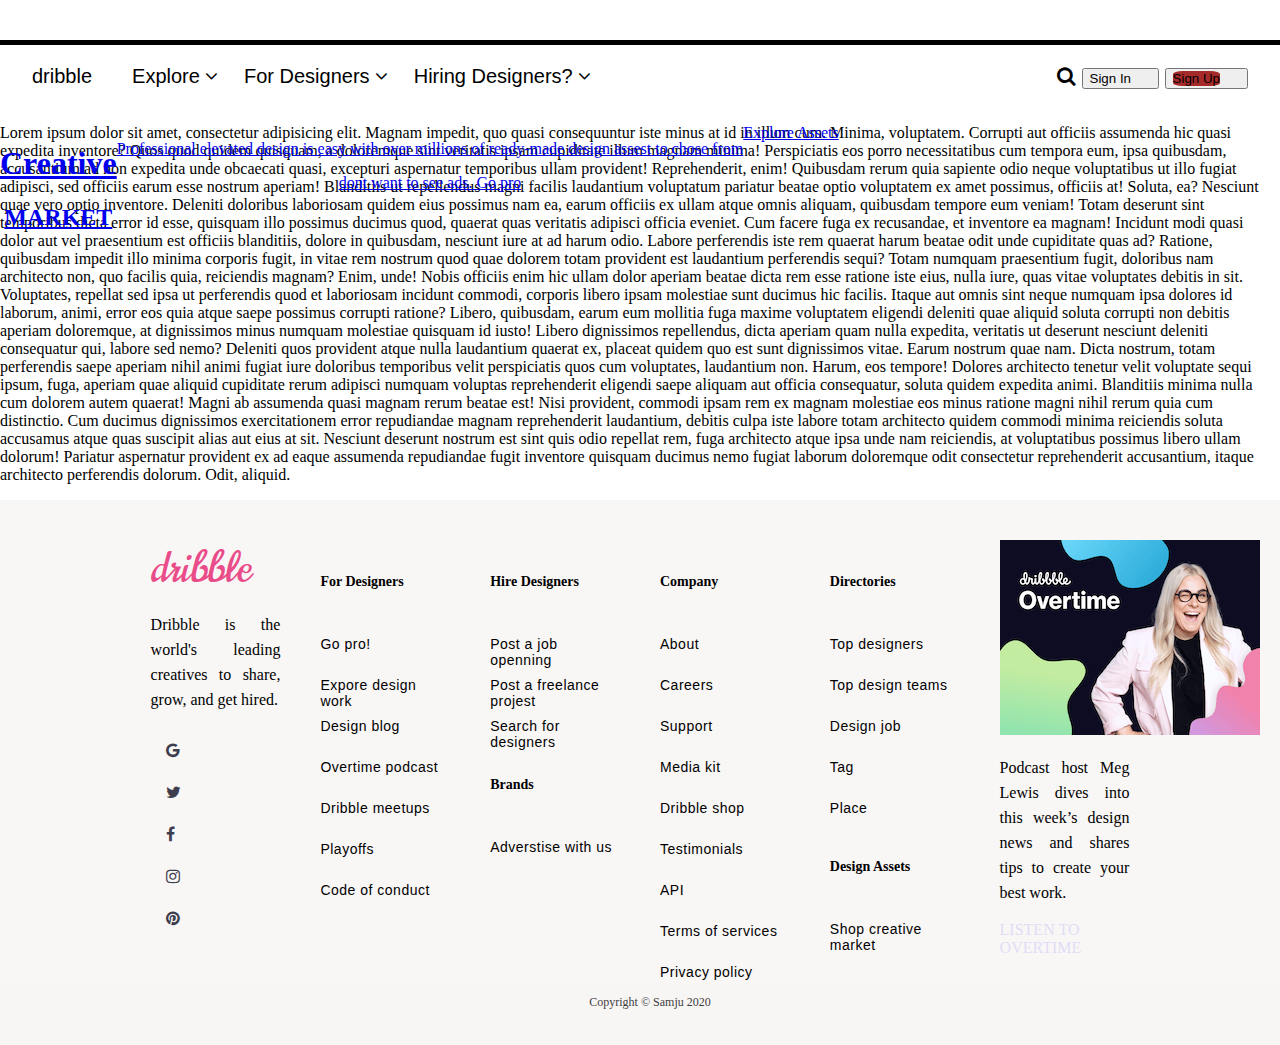
==== buid/index.html @ 55d2f637 "another site" ====
<!DOCTYPE html>
  <html lang="en">
  <head>
      <meta charset="UTF-8">
      <meta name="viewport" content="width=device-width, initial-scale=1.0">
      <meta http-equiv="X-UA-compatible"content="ie=edge">
      <title>dribble</title>
      <link href="https://fonts.googleapis.com/css2?family=Norican&display=swap" rel="stylesheet">
      <link rel="stylesheet" href="https://stackpath.bootstrapcdn.com/font-awesome/4.7.0/css/font-awesome.min.css">
      <link rel="stylesheet" href="index.css">
  
    </head>
  <body>
      <header id="main-header">
        <div class="container">
        <nav class="navbar">
        <a href="index.html" id="logo"> dribble</a> 

            <ul>
            <li><a href="explore.html">Explore <i class=" fa fa-angle-down" aria-hidden="true"></i></a>
              <div class="subnav-content">
                <ul>
                    <li><a href="#"> Shot</a></li>
                    <li><a href="#"> Top Designers</a></li>
                    <li><a href="#"> Blog</a></li>
                    <li><a href="#"> Playoffs</a></li>
                </ul>
    
            </div>
            </li>
            <li><a href="for.html" > For Designers <i class=" fa fa-angle-down" aria-hidden="true"></i> </a>
              <div class="subnav-content">
                <ul>
                    <li><a href="#"> Job Board</a></li>
                    <li><a href="#"> Freelance Project <span>pro</span></a></li>
                    <li><a href="#"> Go Pro</a></li>
                </ul>
    
            </div>
           </li>
            <li><a href="hiring.html"> Hiring Designers? <i class=" fa fa-angle-down" aria-hidden="true"></i></a>
              <div class="subnav-content">
                <ul>
                    <li><a href="#"> List my job opening</a></li>
                    <li><a href="#"> Designers Search</a></li>
                    <li><a href="#"> Job post + search</a></li>
                </ul>
    
            </div>
          </li>
          </ul>
          </nav>
        
      <div class="button">
        <i class="fa fa-search" aria-hidden="true"></i>
       <button> <a  class="one" href="sign in.html">  Sign In</a></button>
       <button><a class="two"  href="sign up.html"> Sign Up</a></button>
      </div>
    </div>
      </header>
      <section>

<span class="sub-header" >
  <a href="#" class=heador> 
    <h1>Creative</h1>
  <h2>MARKET</h2>
</a>
  <a href="#"><P> Professional elevated design is easy with over millions of ready-made design assest to chose from</P>
  <p>dont want to see ads. Go pro</p></a>
    <a href="#">Explore Assets </a>
  </span>


<p>Lorem ipsum dolor sit amet, consectetur adipisicing elit. Magnam impedit, quo quasi consequuntur iste minus at id in illum cum. Minima, voluptatem. Corrupti aut officiis assumenda hic quasi expedita inventore? Quos quod quidem quisquam, a doloremque sint veritatis ipsam cupiditate illum magnam minima! Perspiciatis eos porro necessitatibus cum tempora eum, ipsa quibusdam, accusantium ad non expedita unde obcaecati quasi, excepturi aspernatur temporibus ullam provident! Reprehenderit, enim! Quibusdam rerum quia sapiente odio neque voluptatibus ut illo fugiat adipisci, sed officiis earum esse nostrum aperiam! Blanditiis ut repellendus magni facilis laudantium voluptatum pariatur beatae optio voluptatem ex amet possimus, officiis at! Soluta, ea? Nesciunt quae vero optio inventore. Deleniti doloribus laboriosam quidem eius possimus nam ea, earum officiis ex ullam atque omnis aliquam, quibusdam tempore eum veniam! Totam deserunt sint temporibus dicta error id esse, quisquam illo possimus ducimus quod, quaerat quas veritatis adipisci officia eveniet. Cum facere fuga ex recusandae, et inventore ea magnam! Incidunt modi quasi dolor aut vel praesentium est officiis blanditiis, dolore in quibusdam, nesciunt iure at ad harum odio. Labore perferendis iste rem quaerat harum beatae odit unde cupiditate quas ad? Ratione, quibusdam impedit illo minima corporis fugit, in vitae rem nostrum quod quae dolorem totam provident est laudantium perferendis sequi? Totam numquam praesentium fugit, doloribus nam architecto non, quo facilis quia, reiciendis magnam? Enim, unde! Nobis officiis enim hic ullam dolor aperiam beatae dicta rem esse ratione iste eius, nulla iure, quas vitae voluptates debitis in sit. Voluptates, repellat sed ipsa ut perferendis quod et laboriosam incidunt commodi, corporis libero ipsam molestiae sunt ducimus hic facilis. Itaque aut omnis sint neque numquam ipsa dolores id laborum, animi, error eos quia atque saepe possimus corrupti ratione? Libero, quibusdam, earum eum mollitia fuga maxime voluptatem eligendi deleniti quae aliquid soluta corrupti non debitis aperiam doloremque, at dignissimos minus numquam molestiae quisquam id iusto! Libero dignissimos repellendus, dicta aperiam quam nulla expedita, veritatis ut deserunt nesciunt deleniti consequatur qui, labore sed nemo? Deleniti quos provident atque nulla laudantium quaerat ex, placeat quidem quo est sunt dignissimos vitae. Earum nostrum quae nam. Dicta nostrum, totam perferendis saepe aperiam nihil animi fugiat iure doloribus temporibus velit perspiciatis quos cum voluptates, laudantium non. Harum, eos tempore! Dolores architecto tenetur velit voluptate sequi ipsum, fuga, aperiam quae aliquid cupiditate rerum adipisci numquam voluptas reprehenderit eligendi saepe aliquam aut officia consequatur, soluta quidem expedita animi. Blanditiis minima nulla cum dolorem autem quaerat! Magni ab assumenda quasi magnam rerum beatae est! Nisi provident, commodi ipsam rem ex magnam molestiae eos minus ratione magni nihil rerum quia cum distinctio. Cum ducimus dignissimos exercitationem error repudiandae magnam reprehenderit laudantium, debitis culpa iste labore totam architecto quidem commodi minima reiciendis soluta accusamus atque quas suscipit alias aut eius at sit. Nesciunt deserunt nostrum est sint quis odio repellat rem, fuga architecto atque ipsa unde nam reiciendis, at voluptatibus possimus libero ullam dolorum! Pariatur aspernatur provident ex ad eaque assumenda repudiandae fugit inventore quisquam ducimus nemo fugiat laborum doloremque odit consectetur reprehenderit accusantium, itaque architecto perferendis dolorum. Odit, aliquid.</p>






      </section>
    
        <footer class="footer">
        <div class="inner-footer">
            <div class="footer-items">
                <a href="#" class="footer-header"> dribble</a>
                <p> Dribble is the world's leading creatives to share, grow, and get hired.</p>
                <div class="social-media">
                
                  <a href="#"><i class=" fa fa-google" aria-hidden="true"></i></a>
                  <a href="#"><i class=" fa fa-twitter" aria-hidden="true"></i></a>
                  <a href="#"><i class=" fa fa-facebook" aria-hidden="true"></i></a>
                  <a href="#"><i class=" fa fa-instagram" aria-hidden="true"></i></a>
                  <a href="#"><i class=" fa fa-pinterest" aria-hidden="true"></i></a>
          
              </div>
    
            </div>
            <div class="footer-items">
                <h2> For Designers </h2>
                <!-- <div class="border"></div> -->
                <ul>
                    <a href="#"><li>Go pro!</li></a>
                    <a href="#"><li>Expore design work</li></a>
                    <a href="#"><li>Design blog</li></a>
                    <a href="#"><li>Overtime podcast</li></a>
                    <a href="#"><li>Dribble meetups</li></a>
                    <a href="#"><li>Playoffs</li></a>
                    <a href="#"><li>Code of conduct</li></a>
                </ul>
    
            </div>    
          
            <div class="footer-items">
            <h2> Hire designers </h2>
            <!-- <div class="border"></div> -->
            <ul>
                <a href="#"><li>Post a job openning</li></a>
                <a href="#"><li>Post a freelance projest</li></a>
                <a href="#"><li>Search for designers</li></a>
            </ul>
                <h2> Brands</h2>
                <ul>
                <a href="#"><li>Adverstise with us</li></a>
  
            </ul>
    
        </div>    
          
        <div class="footer-items">
          <h2> Company </h2>
          <!-- <div class="border"></div> -->
          <ul>
              <a href="#"><li>About</li></a>
              <a href="#"><li>Careers</li></a>
              <a href="#"><li>Support</li></a>
              <a href="#"><li>Media kit</li></a>
              <a href="#"><li>Dribble shop</li></a>
              <a href="#"><li>Testimonials</li></a>
              <a href="#"><li>API</li></a>
              <a href="#"><li>Terms of services</li></a>
              <a href="#"><li>Privacy policy</li></a>
          </ul>

      </div>    


      <div class="footer-items">
        <h2> Directories </h2>
        <!-- <div class="border"></div> -->
        <ul>
            <a href="#"><li>Top designers</li></a>
            <a href="#"><li>Top design teams</li></a>
            <a href="#"><li>Design job</li></a>
            <a href="#"><li>Tag</li></a>
            <a href="#"><li>Place</li></a>
        </ul>
            <h2> Design assets</h2>
            <ul>
            <a href="#"><li>Shop creative market</li></a>
            
        </ul>

    </div>    
        <div class="footer-items">
           <a href="#"> <img src="img/overtime.png" alt=" overtime"></a>
            <p>Podcast host Meg Lewis dives into this week’s design news and shares tips to create your best work.</p>
              <a href="#" class="listen">LISTEN TO OVERTIME</a>
        </div>    
    
    <div class="footer-bottom">
        Copyright &copy; Samju 2020
    
    </div>
        </div>






      </footer>
  </body>
  </html>
---- buid/index.css ----
body{
  background: white;
  margin: 0;
}
header{
  background:white;
  font-family: 'Segoe UI', Tahoma, Geneva, Verdana, sans-serif;
  margin-top: 40px;
border-top: 5px solid black;
font-size: 20px;
}
header a{
  text-decoration: none;
  color: black;
}
header div.container {
  display:flex ;
  align-items: center;
  justify-content: space-between;
  width: 95%;
  margin: auto;
}
header div.container nav.navbar{
  display: flex;
  align-items: center;
}
.navbar ul{
  list-style: none;
  display: inline-block;
  margin-right: 20px;
}
.navbar li{
  
    list-style: none;
    display: inline-block;
    margin-right: 20px;
  }

  .navbar a:hover{
    color: firebrick;

  }
  .fa fa-angle-down{
    float: left;
  }
   /* Style the subnav content - positioned absolute*/
   .subnav-content {
    display: none;
    position: absolute;
    overflow: hidden;
    left: 0;
    background-color: red;
    width: 50%;
    height: 100px;
    z-index: 0;
  }
  
  /* Style the subnav links */
  .subnav-content a {
    float: left;
    color: white;
    text-decoration: none;
    display: block;
  }
  
  /* Add a grey background color on hover */
  .subnav-content:hover {
    background-color: #eee;
    color: black;
  }
  /* When you move the mouse over the subnav container, open the subnav content */
  .navbar:hover .subnav-content {
    display: block;
  

  }
  
   /* .navbar:hover .sub{ */
    position: absolute;
    display: block;
    margin-top: -40px;
    margin-left: 140px;
    background-color: rgb(0, 100,0); 
  }
#logo{
  font-weight: bolder;
  font-family: 'Norican', cursive;
  font-size: 25px;
}
 header div.container div.button a:first-child{
  margin-right: 20px;
 }


.two {
  background-color: brown;
  width: 500px;
  border-radius: 20%;
}
.two:hover{
  background-color: rgb(219, 116, 116);
}

.sub-header{
  text-align: center;
  float: center;
  display: flex;
  position: absolute;
}
.heador{
  position: relative;
  float: left;
}

/*footer */

.footer{ 
  width: 100%;
  background-color:rgba(248, 245, 245, 0.85);
  display: block;
  position: relative;
  
}
.inner-footer{
  width: 90%;
  margin: auto;
  padding: 30px 10px;
  display: flex;
  flex-wrap: wrap;
  box-sizing: border-box;
  justify-content: center;
}
.footer-items{
  width: 15%;
  padding: 10px 20px;
  box-sizing: border-box;
}

.footer-items p{
  color:black;
  font-size: 16px;
  text-align: justify;
  line-height: 25px;
}
.footer-items h2 {
  margin: 10px 0;
  font-size: 14px;
  font-weight: 500px;
  line-height: 20px;
  margin-top: 32px;
  color: black;
  text-transform: capitalize;
}

.footer-items ul {
  list-style: none;
  font-family: Arial, Helvetica, sans-serif;
  color: black;
  font-size: 14px;
  font-weight: 400px;
  display: block;
  color: #3d3d4e;
  letter-spacing: 0.5px;

}

.footer-items ul {
  list-style: none;
  font-family: Arial, Helvetica, sans-serif;
  color: black;
  font-size: 14px;
  font-weight: 400px;
  display: inline;
  color: #3d3d4e;
  letter-spacing: 0.5px;
}
.footer-items ul a{
  text-decoration: none;
  color:black;
  outline: none;
  font-weight: 400px;
  margin-top: 16px;
  transition: 0.3s;
}
.footer-items ul a:hover{
  color: #ff9800;
}
.footer-items ul li{
  margin: 16px 0;
  height: 25px;
}
.footer-items li i {
  margin-right: 20px;
}
.social-media{
  width: 100%;
  fill: black;
  color: #3d3d4e;
  cursor: pointer;
  text-align: center;
}
.social-media a{
  text-decoration: none;
}
.social-media i{
  margin: 20px 5px;
  padding: 10px;
  color: #3d3d4e;
  transition: 0.3s;
  display: inline;
}
.social-media i:hover{
  background-color: grey;
}
.social-media .fa{
  width: 2px;
  height: 2px;
  fill: black;
  color: #3d3d4e;
  cursor: pointer;
  display: block;
}

.footer-header {
  color: #e94c89;
  width: px;
  font-size: 40px;
  font-family: 'Norican', cursive;
  text-decoration: none;

}
.footer-header:hover{
  color: #f775a6;
}
.listen{
  text-decoration: none;
  opacity: 0.1;
  
}
.listen:hover{
  color: #3d3d4e;
  opacity: 1;
}
.footer-bottom{
  padding: 10px;
  width: 100%;
  height: 40px;
  background-color:rgba(248, 245, 245, 0.85);
  color: #3d3d3d;
  font-size: 12px;
  text-align: center;
  bottom: 0;
  left: 0;
  position: absolute;
}
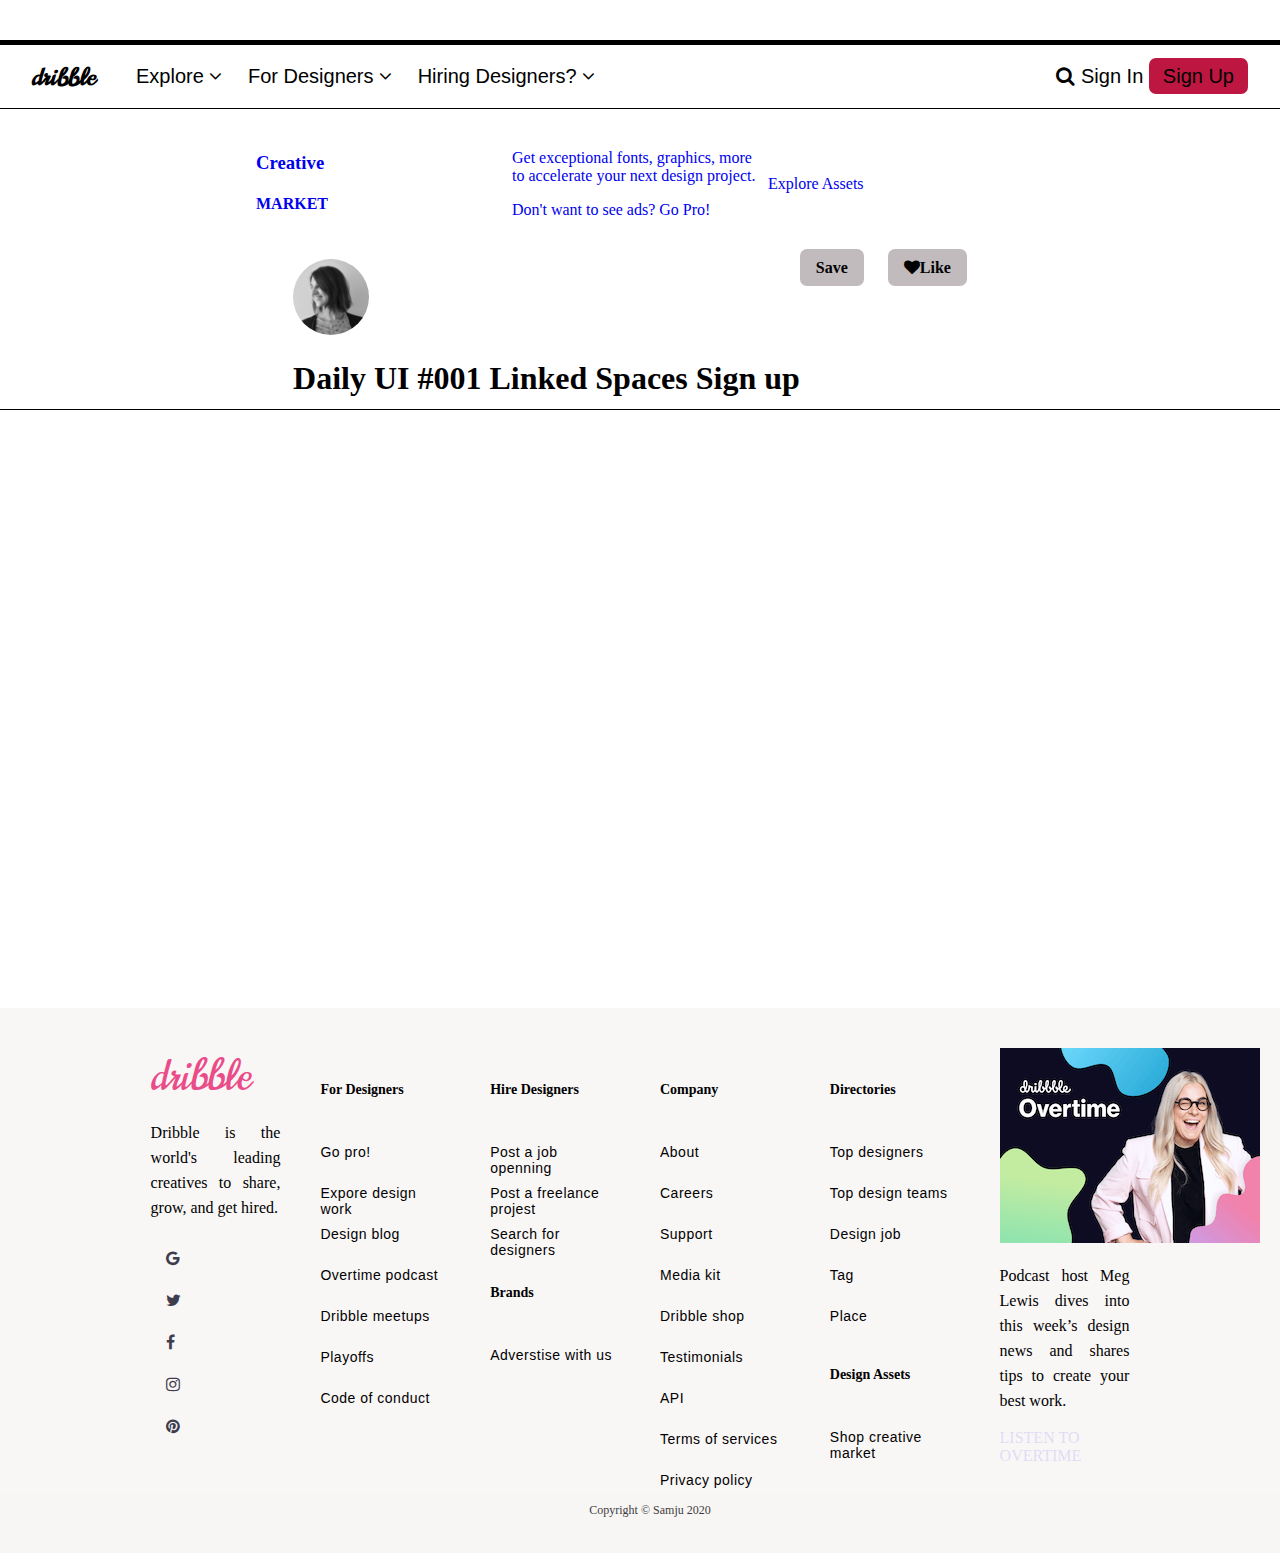
==== commit 434307c1: "updated" ====
--- a/buid/index.html
+++ b/buid/index.html
@@ -20,20 +20,68 @@
             <li><a href="explore.html">Explore <i class=" fa fa-angle-down" aria-hidden="true"></i></a>
               <div class="subnav-content">
                 <ul>
-                    <li><a href="#"> Shot</a></li>
-                    <li><a href="#"> Top Designers</a></li>
-                    <li><a href="#"> Blog</a></li>
-                    <li><a href="#"> Playoffs</a></li>
+                  <li class="sub-list"><a href="">
+                    <img src=" img/shots.png" alt="">
+                    <h3>Shots</h3> 
+                    <p> Get inspired with designs shared by our talented community</p>
+                    </a>
+                    </li>
+                    <li class="sub-list"><a href="">
+                      <img src=" img/top designer.png" alt="">
+                      <h3>Top Designers</h3> 
+                      <p>Check out the rankings and see which designers are trending</p>
+                      </a>
+                      </li>
+                      <li class="sub-list"><a href="">
+                        <img src=" img/blog.jpg" alt="">
+                        <h3>Blog</h3> 
+                        <p>Amazing interviews with design industry leaders, tutorials, and more</p>
+                        </a>
+                        </li>
+                        <li class="sub-list"><a href="">
+                          <img src=" img/playoffs.png" alt="">
+                          <h3>Playoffs</h3> 
+                          <p>See Shots that other designers are riffing on & participate yourself</p>
+                          </a>
+                          </li>
+                 <li class="nav-list">
+                     <a href="#"> Team</a><br>
+                     <a href="#">Goods for Sale</a><br>
+                     <a href="#"> Meetups</a><br>
+                     <a href="#"> Dribble Shop</a><br>
+                     <a href="#">About Dribble</a><br>
+                     <a href="#">Adverstise</a>
+
+
+                 </li>   
                 </ul>
     
             </div>
             </li>
             <li><a href="for.html" > For Designers <i class=" fa fa-angle-down" aria-hidden="true"></i> </a>
               <div class="subnav-content">
-                <ul>
-                    <li><a href="#"> Job Board</a></li>
-                    <li><a href="#"> Freelance Project <span>pro</span></a></li>
-                    <li><a href="#"> Go Pro</a></li>
+                <ul class="list">
+                    <li class="sub-list"><a href="">
+                      <img src=" img/job board.png" alt="">
+                      <h3>Job Board</h3> 
+                      <p>Get inspired with designs shared by our talented community</p>
+                      </a>
+                      </li>
+
+                      <li class="sub-list"><a href="">
+                        <img src=" img/frelance.png" alt="">
+                        <h3>Freelance Project <span>pro</span></h3> 
+                        <p>Exclusive project board perfect for Freelancers and Agencies.</p>
+                        </a>
+                        </li>
+
+                        <li class="sub-list"><a href="">
+                          <img src=" img/go pro.png" alt="">
+                          <h3>Go Pro</h3> 
+                          <p>For Designers & Design Teams, join the worlds best designers on Dribbble.</p>
+                          </a>
+                          </li>
+
                 </ul>
     
             </div>
@@ -41,9 +89,25 @@
             <li><a href="hiring.html"> Hiring Designers? <i class=" fa fa-angle-down" aria-hidden="true"></i></a>
               <div class="subnav-content">
                 <ul>
-                    <li><a href="#"> List my job opening</a></li>
-                    <li><a href="#"> Designers Search</a></li>
-                    <li><a href="#"> Job post + search</a></li>
+                  <li class="sub-list"><a href="">
+                    <img src=" img/list my job.png" alt="">
+                    <h3>List my job opening</h3> 
+                    <p>Publish your open role on the world's #1 job board for creatives</p>
+                    </a>
+                    </li>  
+                    <li class="sub-list"><a href="">
+                      <img src=" img/designer search.png" alt="">
+                      <h3>Designers Search</h3> 
+                      <p>Find and contact designers who are looking for their next opportunity</p>
+                      </a>
+                      </li>
+                      <li class="sub-list"><a href="">
+                        <img src=" img/job post.png" alt="">
+                        <h3>Job post + search</h3> 
+                        <p>Search our database for top talent and post your listing on our popular job board</p>
+                        </a>
+                        </li>
+                  
                 </ul>
     
             </div>
@@ -53,30 +117,45 @@
         
       <div class="button">
         <i class="fa fa-search" aria-hidden="true"></i>
-       <button> <a  class="one" href="sign in.html">  Sign In</a></button>
-       <button><a class="two"  href="sign up.html"> Sign Up</a></button>
+        <a href="sign in.html">  Sign In</a>
+       <a href="sign up.html"> Sign Up</a>
       </div>
     </div>
       </header>
       <section>
 
-<span class="sub-header" >
-  <a href="#" class=heador> 
-    <h1>Creative</h1>
-  <h2>MARKET</h2>
-</a>
-  <a href="#"><P> Professional elevated design is easy with over millions of ready-made design assest to chose from</P>
-  <p>dont want to see ads. Go pro</p></a>
-    <a href="#">Explore Assets </a>
-  </span>
-
-
-<p>Lorem ipsum dolor sit amet, consectetur adipisicing elit. Magnam impedit, quo quasi consequuntur iste minus at id in illum cum. Minima, voluptatem. Corrupti aut officiis assumenda hic quasi expedita inventore? Quos quod quidem quisquam, a doloremque sint veritatis ipsam cupiditate illum magnam minima! Perspiciatis eos porro necessitatibus cum tempora eum, ipsa quibusdam, accusantium ad non expedita unde obcaecati quasi, excepturi aspernatur temporibus ullam provident! Reprehenderit, enim! Quibusdam rerum quia sapiente odio neque voluptatibus ut illo fugiat adipisci, sed officiis earum esse nostrum aperiam! Blanditiis ut repellendus magni facilis laudantium voluptatum pariatur beatae optio voluptatem ex amet possimus, officiis at! Soluta, ea? Nesciunt quae vero optio inventore. Deleniti doloribus laboriosam quidem eius possimus nam ea, earum officiis ex ullam atque omnis aliquam, quibusdam tempore eum veniam! Totam deserunt sint temporibus dicta error id esse, quisquam illo possimus ducimus quod, quaerat quas veritatis adipisci officia eveniet. Cum facere fuga ex recusandae, et inventore ea magnam! Incidunt modi quasi dolor aut vel praesentium est officiis blanditiis, dolore in quibusdam, nesciunt iure at ad harum odio. Labore perferendis iste rem quaerat harum beatae odit unde cupiditate quas ad? Ratione, quibusdam impedit illo minima corporis fugit, in vitae rem nostrum quod quae dolorem totam provident est laudantium perferendis sequi? Totam numquam praesentium fugit, doloribus nam architecto non, quo facilis quia, reiciendis magnam? Enim, unde! Nobis officiis enim hic ullam dolor aperiam beatae dicta rem esse ratione iste eius, nulla iure, quas vitae voluptates debitis in sit. Voluptates, repellat sed ipsa ut perferendis quod et laboriosam incidunt commodi, corporis libero ipsam molestiae sunt ducimus hic facilis. Itaque aut omnis sint neque numquam ipsa dolores id laborum, animi, error eos quia atque saepe possimus corrupti ratione? Libero, quibusdam, earum eum mollitia fuga maxime voluptatem eligendi deleniti quae aliquid soluta corrupti non debitis aperiam doloremque, at dignissimos minus numquam molestiae quisquam id iusto! Libero dignissimos repellendus, dicta aperiam quam nulla expedita, veritatis ut deserunt nesciunt deleniti consequatur qui, labore sed nemo? Deleniti quos provident atque nulla laudantium quaerat ex, placeat quidem quo est sunt dignissimos vitae. Earum nostrum quae nam. Dicta nostrum, totam perferendis saepe aperiam nihil animi fugiat iure doloribus temporibus velit perspiciatis quos cum voluptates, laudantium non. Harum, eos tempore! Dolores architecto tenetur velit voluptate sequi ipsum, fuga, aperiam quae aliquid cupiditate rerum adipisci numquam voluptas reprehenderit eligendi saepe aliquam aut officia consequatur, soluta quidem expedita animi. Blanditiis minima nulla cum dolorem autem quaerat! Magni ab assumenda quasi magnam rerum beatae est! Nisi provident, commodi ipsam rem ex magnam molestiae eos minus ratione magni nihil rerum quia cum distinctio. Cum ducimus dignissimos exercitationem error repudiandae magnam reprehenderit laudantium, debitis culpa iste labore totam architecto quidem commodi minima reiciendis soluta accusamus atque quas suscipit alias aut eius at sit. Nesciunt deserunt nostrum est sint quis odio repellat rem, fuga architecto atque ipsa unde nam reiciendis, at voluptatibus possimus libero ullam dolorum! Pariatur aspernatur provident ex ad eaque assumenda repudiandae fugit inventore quisquam ducimus nemo fugiat laborum doloremque odit consectetur reprehenderit accusantium, itaque architecto perferendis dolorum. Odit, aliquid.</p>
-
-
-
-
-
+      
+        <div class="sub-header">
+
+          <div class="sub-header1">
+            <a href="#"> 
+              <h3>Creative</h3>
+            <h4>MARKET</h4>
+            </a>
+          </div>
+
+          <div class="sub-header1">
+            <a href="#"> 
+              <p>   Get exceptional fonts, graphics, more to accelerate your next design project.</p>
+            <P>Don't want to see ads? Go Pro!</P>
+            </a>
+          </div>
+
+          <div class="sub-header1">
+            <a href="#"> Explore Assets</a>
+          </div><br>
+          
+
+        </div>
+        <div class="sub-header2">
+          <div class="sub-heeader2.1"> <img src="img/pic.png" alt="">
+         <h1>Daily UI #001 Linked Spaces Sign up</h1></div>
+          <div class="sub-header2.1">
+            <a href="#">  Save</a>
+            <a href="#"> <i class="fa fa-heart" aria-hidden="true"></i>Like</a>
+          </div>
+         
+        </div>
 
       </section>
     
--- a/buid/index.css
+++ b/buid/index.css
@@ -1,6 +1,14 @@
+html{
+  height: 100%;
+}
+
 body{
   background: white;
   margin: 0;
+  height: 100%;
+}
+section{
+  height: 100%;
 }
 header{
   background:white;
@@ -40,25 +48,54 @@
     color: firebrick;
 
   }
-  .fa fa-angle-down{
-    float: left;
-  }
    /* Style the subnav content - positioned absolute*/
    .subnav-content {
     display: none;
     position: absolute;
-    overflow: hidden;
-    left: 0;
-    background-color: red;
+    right: 0;
+    background-color: white;
+    width: 100%;
+    z-index: 2;
+
+  }
+  .subnav-content li img {
     width: 50%;
-    height: 100px;
-    z-index: 0;
-  }
+    margin: 20px;
+  }
+  .subnav-content li {
+    float: left;
+    width: 15%;
+    margin: 2.5%;
+    background-color: #fff;
+    color: black; 
+    margin: 8px;
+    padding: 0;
+    height: 200px;
+    box-sizing: border-box;
+  }
+  .subnav-content li h3 {
+    margin: 0;
+    font-size: 18px;
+  }
+  .subnav-content li p {
+    margin: 0;
+  padding: 5%;
+  font-size: 0.75em;
+  color: #bdc3c7;
+  }
+  .nav-list a{
+    margin: 5px;
+  }
+
+    
+    .sub-list img{
+      width: 20px;
+    }
   
   /* Style the subnav links */
   .subnav-content a {
     float: left;
-    color: white;
+    color: black;
     text-decoration: none;
     display: block;
   }
@@ -69,19 +106,11 @@
     color: black;
   }
   /* When you move the mouse over the subnav container, open the subnav content */
-  .navbar:hover .subnav-content {
+  .navbar ul li:hover .subnav-content {
     display: block;
-  
-
-  }
-  
-   /* .navbar:hover .sub{ */
-    position: absolute;
-    display: block;
-    margin-top: -40px;
-    margin-left: 140px;
-    background-color: rgb(0, 100,0); 
-  }
+
+  }
+  
 #logo{
   font-weight: bolder;
   font-family: 'Norican', cursive;
@@ -91,27 +120,57 @@
   margin-right: 20px;
  }
 
-
-.two {
-  background-color: brown;
-  width: 500px;
-  border-radius: 20%;
-}
-.two:hover{
-  background-color: rgb(219, 116, 116);
+.button a:first-child {
+margin-right: 20px;
+}
+.button a:nth-child(3){
+  background-color: rgb( 189, 22, 64);
+  padding: 7px 14px;
+  border-radius: 7px;
+}
+
+section{
+  width: 100%;
 }
 
 .sub-header{
-  text-align: center;
-  float: center;
+  background-color:white;
+display: flex;
+justify-content: center;
+height: 150px;
+border-top: 1px solid black;
+}
+.sub-header1{ 
+  width: 20%;
+  align-content: center;
+}
+.sub-header1 p{
+  font-size: 16px;
+}
+.sub-header a{
+  text-decoration: none;
+}
+.sub-header2 {
+  background-color:white;
   display: flex;
-  position: absolute;
-}
-.heador{
-  position: relative;
-  float: left;
-}
-
+  justify-content: center;
+  height: 150px;
+  border-bottom: 1px solid black;
+  
+}
+.sub-header2 img {
+  width: 15%;
+  border-radius: 100%;
+}
+.sub-header2 a{
+  text-decoration: none;
+  background-color: rgb(194, 187, 189);
+  color: #000;
+  font-weight: bolder;
+  padding: 10px 16px;
+  border-radius: 7px;
+  margin-right: 20px;
+}
 /*footer */
 
 .footer{ 
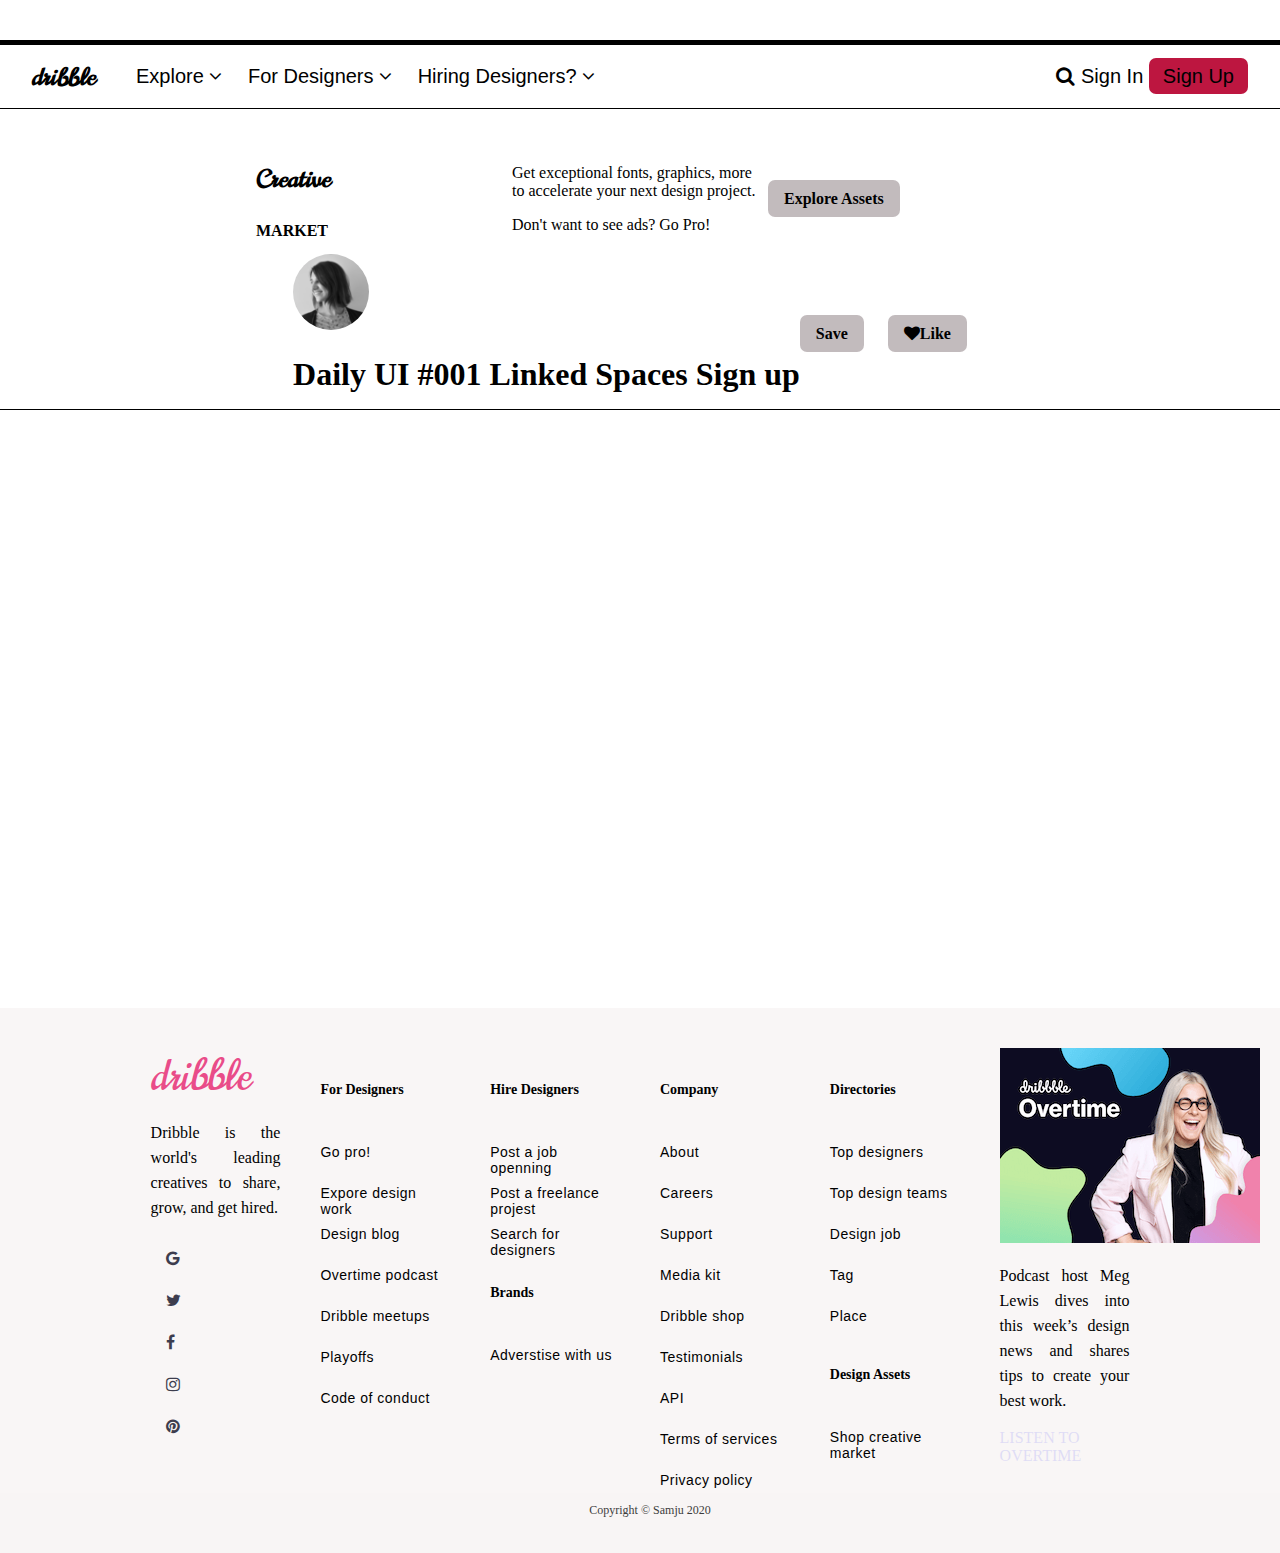
==== commit 4fe35030: "updated" ====
--- a/buid/index.html
+++ b/buid/index.html
@@ -129,7 +129,7 @@
 
           <div class="sub-header1">
             <a href="#"> 
-              <h3>Creative</h3>
+              <h3 class="create">Creative</h3>
             <h4>MARKET</h4>
             </a>
           </div>
@@ -142,7 +142,7 @@
           </div>
 
           <div class="sub-header1">
-            <a href="#"> Explore Assets</a>
+            <a href="#" class="match"> Explore Assets</a>
           </div><br>
           
 
--- a/buid/index.css
+++ b/buid/index.css
@@ -11,7 +11,7 @@
   height: 100%;
 }
 header{
-  background:white;
+  background:#fff;
   font-family: 'Segoe UI', Tahoma, Geneva, Verdana, sans-serif;
   margin-top: 40px;
 border-top: 5px solid black;
@@ -81,7 +81,7 @@
     margin: 0;
   padding: 5%;
   font-size: 0.75em;
-  color: #bdc3c7;
+  color: #fff;
   }
   .nav-list a{
     margin: 5px;
@@ -90,6 +90,10 @@
     
     .sub-list img{
       width: 20px;
+      background-color: #fff;
+    }
+    .sub-list:hover{
+      background-color: #fff;
     }
   
   /* Style the subnav links */
@@ -102,7 +106,7 @@
   
   /* Add a grey background color on hover */
   .subnav-content:hover {
-    background-color: #eee;
+    background-color: #fff;
     color: black;
   }
   /* When you move the mouse over the subnav container, open the subnav content */
@@ -137,22 +141,47 @@
   background-color:white;
 display: flex;
 justify-content: center;
+align-items: center;
+color: black;
 height: 150px;
 border-top: 1px solid black;
 }
 .sub-header1{ 
   width: 20%;
   align-content: center;
+  margin-top: 30px;
+  color: #000;
+  
 }
 .sub-header1 p{
   font-size: 16px;
+  color: #000;
+ 
 }
 .sub-header a{
   text-decoration: none;
+  color: #000;
+}
+.create{
+  font-weight: bolder;
+  font-family: 'Norican', cursive;
+  font-size: 25px;
+
+}
+
+.match{
+  text-decoration: none;
+  background-color: rgb(194, 187, 189);
+  color: #000;
+  font-weight: bolder;
+  padding: 10px 16px;
+  border-radius: 7px;
+  /* margin-right: 30px; */
 }
 .sub-header2 {
   background-color:white;
   display: flex;
+  align-items: center;
   justify-content: center;
   height: 150px;
   border-bottom: 1px solid black;
